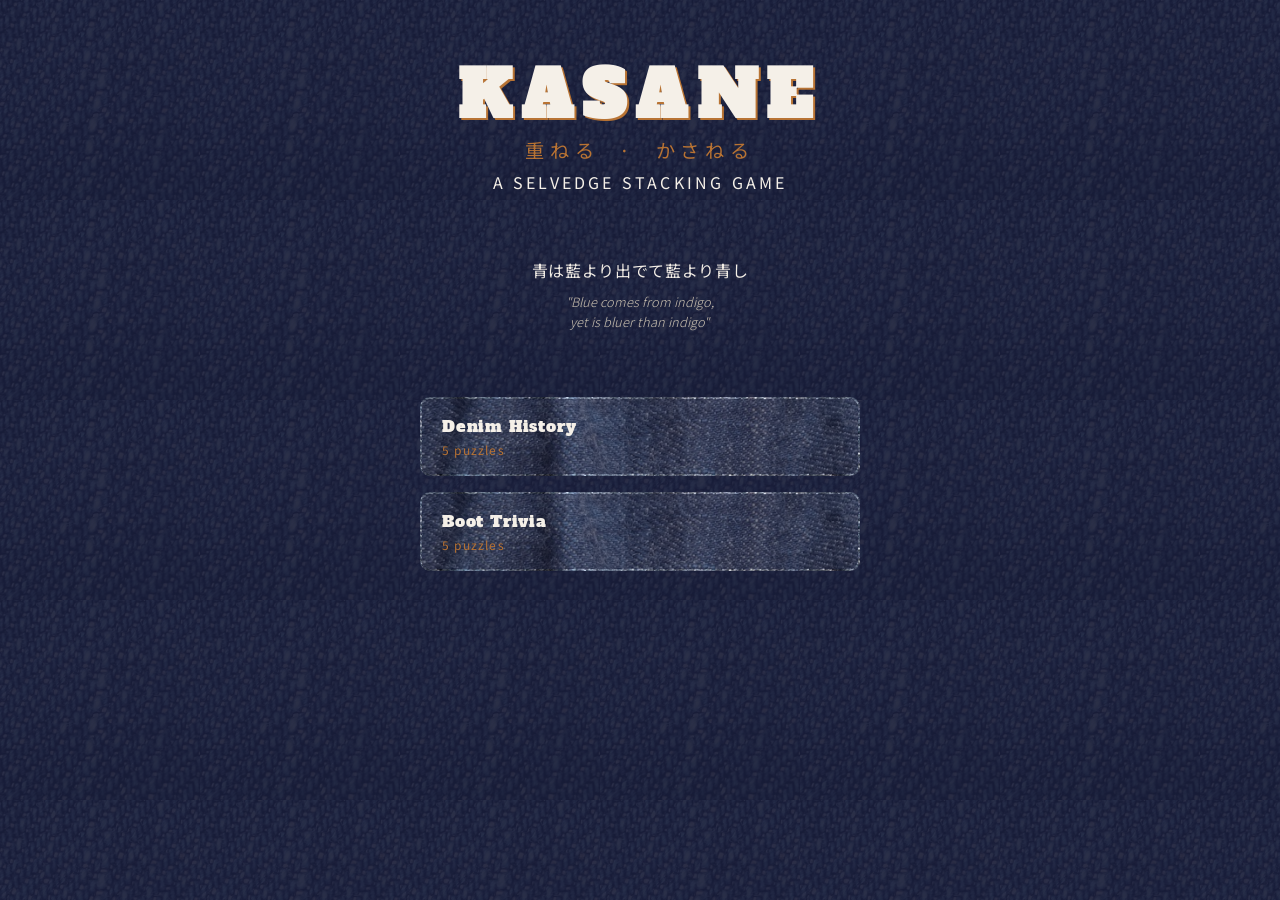
==== index.html @ de2b11b1 "Restore denim's original look, give boots its own leather skin Reverts to indigo/copper/fabric-textu" ====
<!DOCTYPE html>
<html lang="en">
  <head>
    <meta charset="UTF-8" />
    <meta name="viewport" content="width=device-width, initial-scale=1.0" />
    <title>Kasane — a selvedge stacking game</title>

    <!-- Favicon -->
    <link rel="icon" href="data:image/svg+xml,<svg xmlns=%22http://www.w3.org/2000/svg%22 viewBox=%220 0 100 100%22><text y=%22.9em%22 font-size=%2290%22>👖</text></svg>">
    <link rel="apple-touch-icon" href="data:image/svg+xml,<svg xmlns=%22http://www.w3.org/2000/svg%22 viewBox=%220 0 100 100%22><text y=%22.9em%22 font-size=%2290%22>👖</text></svg>">

    <!-- SEO -->
    <meta name="description" content="Kasane (重ねる) — a denim heritage ordering game. Five puzzles about denim history, iconic jackets, and legendary brands. How deep does your denim knowledge go?">

    <!-- Open Graph (social sharing) -->
    <meta property="og:type" content="website">
    <meta property="og:url" content="https://pistachiopony.github.io/kasane/">
    <meta property="og:site_name" content="Kasane">
    <meta property="og:title" content="Kasane — a selvedge stacking game">
    <meta property="og:description" content="Five puzzles about denim history, iconic jackets, and legendary brands. How deep does your denim knowledge go? Play now →">
    <meta property="og:image" content="https://pistachiopony.github.io/kasane/images/ogimage.png">

    <!-- Twitter / X card -->
    <meta name="twitter:card" content="summary_large_image">
    <meta name="twitter:title" content="Kasane — a selvedge stacking game">
    <meta name="twitter:description" content="Five puzzles about denim history, iconic jackets, and legendary brands. How deep does your denim knowledge go?">
    <meta name="twitter:image" content="https://pistachiopony.github.io/kasane/images/ogimage.png">

    <!-- Google Fonts: Alfa Slab One for titles, Noto Sans JP for body -->
    <link rel="preconnect" href="https://fonts.googleapis.com" />
    <link rel="preconnect" href="https://fonts.gstatic.com" crossorigin />
    <link
      href="https://fonts.googleapis.com/css2?family=Alfa+Slab+One&family=Noto+Sans+JP:wght@300;400;700&display=swap"
      rel="stylesheet"
    />

    <link rel="stylesheet" href="style.css?v=17" />

    <!-- Google Analytics -->
    <script async src="https://www.googletagmanager.com/gtag/js?id=G-45KJP19YDL"></script>
    <script>
      window.dataLayer = window.dataLayer || [];
      function gtag(){dataLayer.push(arguments);}
      gtag('js', new Date());
      gtag('config', 'G-45KJP19YDL');
    </script>
  </head>

  <body>
    <!-- SCREEN WRAPPER: only one screen is visible at a time -->
    <div id="app">

      <!-- ===================== -->
      <!--      TITLE SCREEN     -->
      <!-- ===================== -->
      <div id="screen-title" class="screen active">

        <div class="title-block">
          <h1 class="game-title">KASANE</h1>
          <p class="game-title-jp">重ねる &nbsp;·&nbsp; かさねる</p>
          <p class="game-subtitle">a selvedge stacking game</p>
        </div>

        <div class="proverb-block">
          <p class="proverb-jp">青は藍より出でて藍より青し</p>
          <p class="proverb-en">"Blue comes from indigo,<br />yet is bluer than indigo"</p>
        </div>

        <div id="theme-list" class="theme-list">
          <!-- JS will build one card per theme here -->
        </div>

      </div>

      <!-- ===================== -->
      <!--   PUZZLE SCREEN       -->
      <!-- (built out in JS)     -->
      <!-- ===================== -->
      <div id="screen-puzzle" class="screen">
        <!-- JS will build this dynamically -->
      </div>

      <!-- ===================== -->
      <!--   RESULTS SCREEN      -->
      <!-- ===================== -->
      <div id="screen-results" class="screen">
        <!-- JS will build this dynamically -->
      </div>

      <!-- ===================== -->
      <!--   CONGRATS SCREEN     -->
      <!-- ===================== -->
      <div id="screen-congrats" class="screen">
        <div class="congrats-block">
          <p class="proverb-jp">青は藍より出でて藍より青し</p>
          <p class="proverb-en">"Blue comes from indigo,<br />yet is bluer than indigo"</p>
          <div id="final-card-container" class="share-section"></div>
          <p class="follow-text">Follow <strong>@pistachiopony</strong> on Instagram<br />to be the first to know when new puzzles drop.</p>
          <button id="btn-play-again" class="btn-play-again">PLAY AGAIN</button>
          <a href="https://ko-fi.com/pistachiopony" target="_blank" class="kofi-link">Enjoying Kasane? Buy me a coffee ☕</a>
        </div>

        <footer class="site-footer">
          <p>Are you a denim brand that'd like to be featured in a puzzle?
            <a href="https://mariasaha.com" target="_blank">Learn more →</a>
          </p>
        </footer>
      </div>

    </div><!-- end #app -->

    <script src="puzzles.js?v=17"></script>
    <script src="script.js?v=17"></script>
  </body>
</html>
---- style.css ----
/* ================================
   KASANE — style.css
   Japanese/Western selvedge aesthetic

   SKINS: every visual role below is driven by five variables
   (--bg/--text/--text-dim/--accent/--accent-pop) plus texture.
   :root defines the default 'denim' skin. Other skins override
   those same variables under [data-skin="..."] — component rules
   never change, only the values do. This means a new theme that
   reuses an existing skin (e.g. a future leather-jackets pack
   reusing 'leather') needs zero new CSS.
   ================================ */

:root {
  --bg:              #1a1f3c;
  --text:            #f5f0e8;
  --text-dim:        #c8bfb0;
  --accent:          #b87333;
  --accent-pop:      #b87333;
  --card-texture:    url('images/fabric.jpg');
  --body-texture:    url('images/fabdetail.jpg');
  --card-overlay-pct: 55%;

  --font-title:  'Alfa Slab One', serif;
  --font-body:   'Noto Sans JP', sans-serif;
}

/* --- LEATHER SKIN (Boot Trivia, and any future leather-goods pack) ---
   No texture — flat color. Primary text is a cream anchor rather than
   one of the leather swatches themselves, since the darkest/lightest
   leather tones alone don't span enough contrast to read well as body
   copy against a near-black background. */
body[data-skin="leather"] {
  --bg:              #312715;
  --text:            #F0E2C0;
  --text-dim:        #d3af70;
  --accent:          #7D6740;
  --accent-pop:      #d3af70;
  --card-texture:    none;
  --body-texture:    none;
  --card-overlay-pct: 0%;
}

/* --- RESET ---
   Browsers add default margins and padding we don't want.
   This zeroes everything out so we start clean. */
*, *::before, *::after {
  box-sizing: border-box;
  margin: 0;
  padding: 0;
}

html {
  overflow-x: hidden;
}

/* --- BASE ---
   The body has the skin's texture (if any), then #app sits on top
   with a semi-transparent overlay across the full page — tames the
   texture while keeping it visible. When a skin has no texture this
   overlay is just the same solid color layered on itself, so it's
   automatically a no-op. */
body {
  background-color: var(--bg);
  background-image: var(--body-texture);
  background-size: 200px;
  background-repeat: repeat;
  color: var(--text);
  font-family: var(--font-body);
  min-height: 100vh;
  display: flex;
  flex-direction: column;
  align-items: center;
  overflow-x: hidden;
}

body::before {
  content: '';
  position: fixed;
  inset: 0;
  background-color: color-mix(in srgb, var(--bg) 92%, transparent);
  pointer-events: none;
  z-index: 0;
}


/* --- APP WRAPPER ---
   Centers everything, max width so it doesn't stretch on desktop.
   position:relative and z-index:1 sit it above the body::before overlay. */
#app {
  position: relative;
  z-index: 1;
  flex: 1;
  display: flex;
  flex-direction: column;
  max-width: 480px;
  width: 100%;
  margin: 0 auto;
  padding: 0 20px;
}

/* --- SCREENS ---
   All screens live in the DOM at once.
   Only the one with class "active" is visible.
   This is the core of our single-page navigation. */
.screen {
  display: none;
  flex-direction: column;
  align-items: center;
  flex: 1;
  padding: 40px 0 20px;
}

.screen.active {
  display: flex;
}

/* --- TITLE SCREEN --- */
.title-block {
  text-align: center;
  margin-bottom: 16px;
  padding: 24px 16px;
}

.game-title {
  font-family: var(--font-title);
  font-size: clamp(2.6rem, 10vw, 4rem);
  letter-spacing: clamp(0.05em, 1.5vw, 0.15em);
  color: var(--text);
  text-shadow: 2px 2px 0px var(--accent);
  line-height: 1;
}

.game-title-jp {
  font-family: var(--font-body);
  font-size: 1.2rem;
  font-weight: 400;
  color: var(--accent);
  letter-spacing: 0.3em;
  margin-top: 8px;
}

.game-subtitle {
  font-family: var(--font-body);
  font-size: 1rem;
  font-weight: 400;
  color: var(--text);
  letter-spacing: 0.2em;
  text-transform: uppercase;
  margin-top: 6px;
}

/* --- PROVERB BLOCK --- */
.proverb-block {
  text-align: center;
  padding: 24px 16px;
  margin-bottom: 40px;
}

.proverb-jp {
  font-size: 1rem;
  color: var(--text);
  letter-spacing: 0.04em;
  margin-bottom: 10px;
}

.proverb-en {
  font-size: 0.8rem;
  font-weight: 300;
  color: var(--text-dim);
  font-style: italic;
  line-height: 1.6;
}

/* --- THEME PICKER (title screen) ---
   Reuses the same .card look as puzzle cards. Always rendered in the
   default (denim) skin regardless of which theme it links to — skin
   only switches once you're inside a theme's puzzle flow. */
.theme-list {
  width: 100%;
  display: flex;
  flex-direction: column;
  gap: 16px;
}

.theme-entry {
  width: 100%;
  display: flex;
  flex-direction: column;
  align-items: center;
  gap: 4px;
}

.theme-card {
  width: 100%;
  cursor: pointer;
}

.theme-card:active {
  transform: scale(0.97);
}

/* --- BUTTONS --- */
.btn-primary {
  font-family: var(--font-title);
  font-size: 1rem;
  letter-spacing: 0.2em;
  color: var(--bg);
  background-color: var(--accent-pop);
  border: none;
  border-radius: 6px;
  padding: 14px 48px;
  cursor: pointer;
  transition: background-color 0.2s ease, transform 0.1s ease;
}

.btn-primary:hover {
  background-color: var(--text);
}

.btn-primary:active {
  transform: scale(0.97);
}

.btn-primary:disabled {
  opacity: 0.5;
  cursor: not-allowed;
}

/* --- FOOTER --- */
.site-footer {
  margin-top: auto;
  padding: 20px 0 12px;
  text-align: center;
  font-size: 0.75rem;
  color: var(--text-dim);
  line-height: 1.6;
}

.site-footer a {
  color: var(--accent);
  text-decoration: none;
}

.site-footer a:hover {
  text-decoration: underline;
}

/* --- STICKY SUBMIT BAR --- */
.submit-bar {
  position: fixed;
  bottom: 0;
  left: 0;
  right: 0;
  display: flex;
  justify-content: center;
  padding: 12px 20px 24px;
  background: linear-gradient(transparent, var(--bg) 40%);
  z-index: 10;
}

/* --- PUZZLE SCREEN --- */
.puzzle-header {
  text-align: center;
  margin-bottom: 24px;
  width: 100%;
}

.puzzle-count {
  font-size: 0.75rem;
  color: var(--text-dim);
  letter-spacing: 0.2em;
  text-transform: uppercase;
  margin-bottom: 6px;
}

.puzzle-title {
  font-family: var(--font-title);
  font-size: 2rem;
  color: var(--text);
  text-shadow: 1px 1px 0px var(--accent);
  margin-bottom: 10px;
}

.puzzle-instruction {
  font-size: 0.85rem;
  color: var(--text-dim);
  line-height: 1.6;
  margin-bottom: 10px;
}

.attempts-left {
  font-size: 0.8rem;
  color: var(--text-dim);
  letter-spacing: 0.05em;
}

.attempts-left span {
  color: var(--accent);
  font-weight: 700;
}

/* --- CARDS --- */
.card-list {
  width: 100%;
  display: flex;
  flex-direction: column;
  gap: 10px;
  margin-bottom: 24px;
  padding-bottom: 80px;
}

.card {
  width: 100%;
  background-color: color-mix(in srgb, var(--bg) 85%, white 15%);
  background-image: var(--card-texture);
  background-size: cover;
  background-position: center;
  border-radius: 10px;
  padding: 16px 20px;
  cursor: default;
  display: flex;
  flex-direction: row;
  align-items: center;
  gap: 0;
  border: 2px solid transparent;
  transition: border-color 0.2s ease, transform 0.1s ease;
  position: relative;
  overflow: hidden;
  touch-action: pan-y;
  user-select: none;
}

/* Overlay on each card, strength set per skin — tames the texture so
   text stays readable. Skins with no texture set this to 0%, so it's
   a no-op rather than muddying the flat color underneath. */
.card::before {
  content: '';
  position: absolute;
  inset: 0;
  background-color: color-mix(in srgb, var(--bg) var(--card-overlay-pct), transparent);
  border-radius: 8px;
}

.card-drag-handle {
  position: relative;
  z-index: 1;
  font-size: 1.6rem;
  color: var(--text);
  opacity: 0.7;
  padding: 8px 14px;
  touch-action: none;
  cursor: grab;
  flex-shrink: 0;
}

.card-content {
  position: relative;
  z-index: 1;
  display: flex;
  flex-direction: column;
  gap: 4px;
  flex: 1;
}

.card-label, .card-sub {
  position: relative;
  z-index: 1;
}

.card-label {
  font-family: var(--font-title);
  font-size: 1rem;
  color: var(--text);
  letter-spacing: 0.05em;
}

.card-sub {
  font-size: 0.75rem;
  color: var(--accent);
  letter-spacing: 0.1em;
}

.card[data-locked="true"] .card-drag-handle {
  opacity: 0.2;
  cursor: default;
  pointer-events: none;
}

.card.correct {
  border-color: var(--accent-pop);
}

.card.incorrect {
  border-color: var(--text-dim);
}

.card.dragging {
  cursor: grabbing;
  box-shadow: 0 18px 30px rgba(0, 0, 0, 0.45), 0 4px 10px rgba(0, 0, 0, 0.3);
  transform: scale(1.045) rotate(-1.4deg);
}

.card-placeholder {
  border: 2px dashed color-mix(in srgb, var(--text) 28%, transparent);
  background: color-mix(in srgb, var(--text) 4%, transparent);
}

/* Suppress the overlay so the dashed placeholder reads as empty */
.card-placeholder::before {
  content: none;
}

.card[data-locked="true"] {
  opacity: 0.9;
}

/* --- CORRECT BANNER --- */
.correct-banner {
  font-family: var(--font-title);
  font-size: 1.8rem;
  color: var(--accent-pop);
  text-align: center;
  letter-spacing: 0.1em;
  padding: 16px 0;
  animation: fadeInUp 0.4s ease;
}

@keyframes fadeInUp {
  from { opacity: 0; transform: translateY(10px); }
  to   { opacity: 1; transform: translateY(0); }
}

/* --- BORDER HINT --- */
.border-hint {
  font-size: 0.72rem;
  color: var(--accent);
  text-align: center;
  letter-spacing: 0.05em;
  margin-top: -4px;
  margin-bottom: 12px;
  animation: fadeInUp 0.4s ease;
}

/* --- RESULTS / INFO CARD SCREEN --- */
.results-header {
  text-align: center;
  margin-bottom: 20px;
  width: 100%;
}

.results-outcome {
  font-size: 0.9rem;
  letter-spacing: 0.1em;
  margin-top: 8px;
}

.results-outcome.won  { color: var(--accent-pop); }
.results-outcome.lost { color: var(--text-dim); }

.facts-list {
  width: 100%;
  display: flex;
  flex-direction: column;
  gap: 10px;
  margin-bottom: 24px;
}

.fact-card {
  background-color: color-mix(in srgb, var(--bg) 85%, white 15%);
  border-left: 3px solid var(--accent);
  border-radius: 6px;
  padding: 12px 16px;
}

.fact-card-header {
  display: flex;
  align-items: flex-start;
  gap: 12px;
  margin-bottom: 8px;
}

.fact-position {
  font-family: var(--font-title);
  font-size: 1.2rem;
  color: var(--accent);
  min-width: 20px;
}

.fact-label {
  display: block;
  font-family: var(--font-title);
  font-size: 0.9rem;
  color: var(--text);
}

.fact-sub {
  display: block;
  font-size: 0.75rem;
  color: var(--accent);
  letter-spacing: 0.05em;
}

.fact-text {
  font-size: 0.8rem;
  color: var(--text-dim);
  line-height: 1.6;
}

.results-actions {
  display: flex;
  flex-direction: column;
  align-items: center;
  gap: 12px;
  width: 100%;
  padding-bottom: 20px;
}

/* --- SHARE CARD --- */
.share-section {
  width: 100%;
  display: flex;
  flex-direction: column;
  align-items: center;
  gap: 14px;
  padding: 20px 0;
  border-bottom: 1px solid color-mix(in srgb, var(--accent) 25%, transparent);
}

.share-card-canvas {
  width: 100%;
  max-width: 340px;
  border-radius: 6px;
  display: block;
  box-shadow: 0 4px 24px rgba(0, 0, 0, 0.5);
}

.btn-share {
  font-family: var(--font-title);
  font-size: 0.85rem;
  letter-spacing: 0.15em;
  color: var(--accent-pop);
  background: transparent;
  border: 2px solid var(--accent-pop);
  border-radius: 6px;
  padding: 10px 32px;
  cursor: pointer;
  transition: background-color 0.2s ease, color 0.2s ease;
}

.btn-share:hover {
  background-color: var(--accent-pop);
  color: var(--bg);
}

.sources-line {
  font-size: 0.65rem;
  color: var(--text-dim);
  text-align: center;
  letter-spacing: 0.05em;
  line-height: 1.6;
  padding: 0 10px 24px;
  opacity: 0.7;
}

/* --- CONGRATS SCREEN --- */
.congrats-block {
  text-align: center;
  display: flex;
  flex-direction: column;
  align-items: center;
  gap: 20px;
  flex: 1;
  justify-content: center;
}

.congrats-block h2 {
  font-family: var(--font-title);
  font-size: 1.6rem;
  color: var(--text);
  line-height: 1.4;
}

.follow-text {
  font-size: 0.9rem;
  color: var(--text-dim);
  line-height: 1.8;
}

.follow-text strong {
  color: var(--accent);
}

/* --- CONGRATS TITLE DISPLAY --- */
#congrats-title-display {
  width: 100%;
  text-align: center;
  display: flex;
  flex-direction: column;
  align-items: center;
  gap: 10px;
  padding: 20px 0 8px;
}

.congrats-earned-label {
  font-size: 0.7rem;
  color: var(--text-dim);
  letter-spacing: 0.25em;
  text-transform: uppercase;
}

.congrats-title {
  font-family: var(--font-title);
  font-size: 3.2rem;
  letter-spacing: 0.08em;
  line-height: 1.1;
}

.congrats-score {
  font-size: 0.85rem;
  color: var(--text-dim);
  letter-spacing: 0.08em;
}

.congrats-emoji {
  font-size: 2.4rem;
  line-height: 1;
  padding-bottom: 4px;
}

/* PLAY AGAIN button on congrats screen */
.btn-play-again {
  font-family: var(--font-title);
  font-size: 0.85rem;
  letter-spacing: 0.15em;
  color: var(--accent-pop);
  background: transparent;
  border: 2px solid var(--accent-pop);
  border-radius: 6px;
  padding: 10px 32px;
  cursor: pointer;
  margin-top: 8px;
  transition: background-color 0.2s ease, color 0.2s ease;
}

.btn-play-again:hover {
  background-color: var(--accent-pop);
  color: var(--bg);
}

/* Ko-fi support link on congrats screen */
.kofi-link {
  font-size: 0.8rem;
  color: var(--text-dim);
  text-decoration: none;
  letter-spacing: 0.05em;
  margin-top: 4px;
  opacity: 0.7;
  transition: opacity 0.2s ease;
}

.kofi-link:hover {
  opacity: 1;
  color: var(--accent);
}

/* START OVER link below CONTINUE button on title screen */
.btn-start-over {
  font-family: var(--font-body);
  font-size: 0.75rem;
  color: var(--text-dim);
  background: transparent;
  border: none;
  cursor: pointer;
  letter-spacing: 0.1em;
  text-decoration: underline;
  margin-top: 4px;
  padding: 4px 8px;
  opacity: 0.7;
  transition: opacity 0.2s ease;
}

.btn-start-over:hover {
  opacity: 1;
}
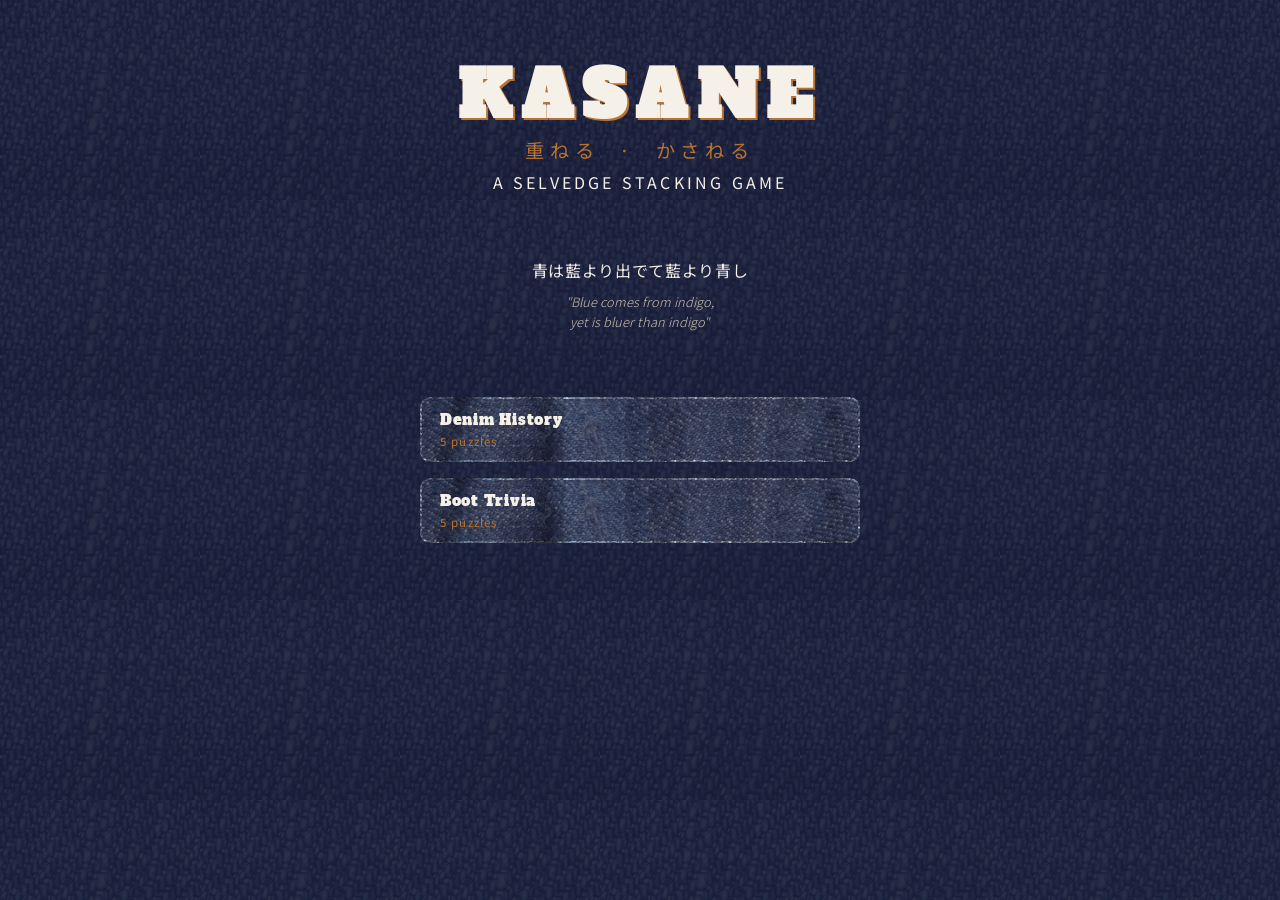
==== commit 16d4902d: "Ship medium card size and single-handle strip to the real game Ports what tested well in card-test.h" ====
--- a/index.html
+++ b/index.html
@@ -34,7 +34,7 @@
       rel="stylesheet"
     />
 
-    <link rel="stylesheet" href="style.css?v=17" />
+    <link rel="stylesheet" href="style.css?v=20" />
 
     <!-- Google Analytics -->
     <script async src="https://www.googletagmanager.com/gtag/js?id=G-45KJP19YDL"></script>
@@ -92,8 +92,6 @@
       <!-- ===================== -->
       <div id="screen-congrats" class="screen">
         <div class="congrats-block">
-          <p class="proverb-jp">青は藍より出でて藍より青し</p>
-          <p class="proverb-en">"Blue comes from indigo,<br />yet is bluer than indigo"</p>
           <div id="final-card-container" class="share-section"></div>
           <p class="follow-text">Follow <strong>@pistachiopony</strong> on Instagram<br />to be the first to know when new puzzles drop.</p>
           <button id="btn-play-again" class="btn-play-again">PLAY AGAIN</button>
@@ -109,7 +107,7 @@
 
     </div><!-- end #app -->
 
-    <script src="puzzles.js?v=17"></script>
-    <script src="script.js?v=17"></script>
+    <script src="puzzles.js?v=20"></script>
+    <script src="script.js?v=20"></script>
   </body>
 </html>
--- a/style.css
+++ b/style.css
@@ -33,7 +33,7 @@
 body[data-skin="leather"] {
   --bg:              #312715;
   --text:            #F0E2C0;
-  --text-dim:        #d3af70;
+  --text-dim:        #a78a58;
   --accent:          #7D6740;
   --accent-pop:      #d3af70;
   --card-texture:    none;
@@ -305,11 +305,16 @@
   width: 100%;
   display: flex;
   flex-direction: column;
-  gap: 10px;
+  gap: 8px;
   margin-bottom: 24px;
   padding-bottom: 80px;
 }
 
+/* Handle is a single full-height strip on the trailing (right) edge —
+   matches iOS's system reorder-control convention. .card itself carries
+   no padding; .card-content carries the visual padding instead, so the
+   handle can flush to the card's edge and stretch (via the row's
+   align-items:stretch) to the card's full height as its touch target. */
 .card {
   width: 100%;
   background-color: color-mix(in srgb, var(--bg) 85%, white 15%);
@@ -317,12 +322,10 @@
   background-size: cover;
   background-position: center;
   border-radius: 10px;
-  padding: 16px 20px;
   cursor: default;
   display: flex;
   flex-direction: row;
-  align-items: center;
-  gap: 0;
+  align-items: stretch;
   border: 2px solid transparent;
   transition: border-color 0.2s ease, transform 0.1s ease;
   position: relative;
@@ -345,13 +348,16 @@
 .card-drag-handle {
   position: relative;
   z-index: 1;
-  font-size: 1.6rem;
+  width: 40px;
+  flex-shrink: 0;
+  display: flex;
+  align-items: center;
+  justify-content: center;
+  font-size: 1.25rem;
   color: var(--text);
   opacity: 0.7;
-  padding: 8px 14px;
   touch-action: none;
   cursor: grab;
-  flex-shrink: 0;
 }
 
 .card-content {
@@ -359,8 +365,11 @@
   z-index: 1;
   display: flex;
   flex-direction: column;
-  gap: 4px;
+  justify-content: center;
+  gap: 3px;
   flex: 1;
+  min-width: 0;
+  padding: 11px 8px 11px 18px;
 }
 
 .card-label, .card-sub {
@@ -370,13 +379,13 @@
 
 .card-label {
   font-family: var(--font-title);
-  font-size: 1rem;
+  font-size: 0.92rem;
   color: var(--text);
   letter-spacing: 0.05em;
 }
 
 .card-sub {
-  font-size: 0.75rem;
+  font-size: 0.72rem;
   color: var(--accent);
   letter-spacing: 0.1em;
 }
